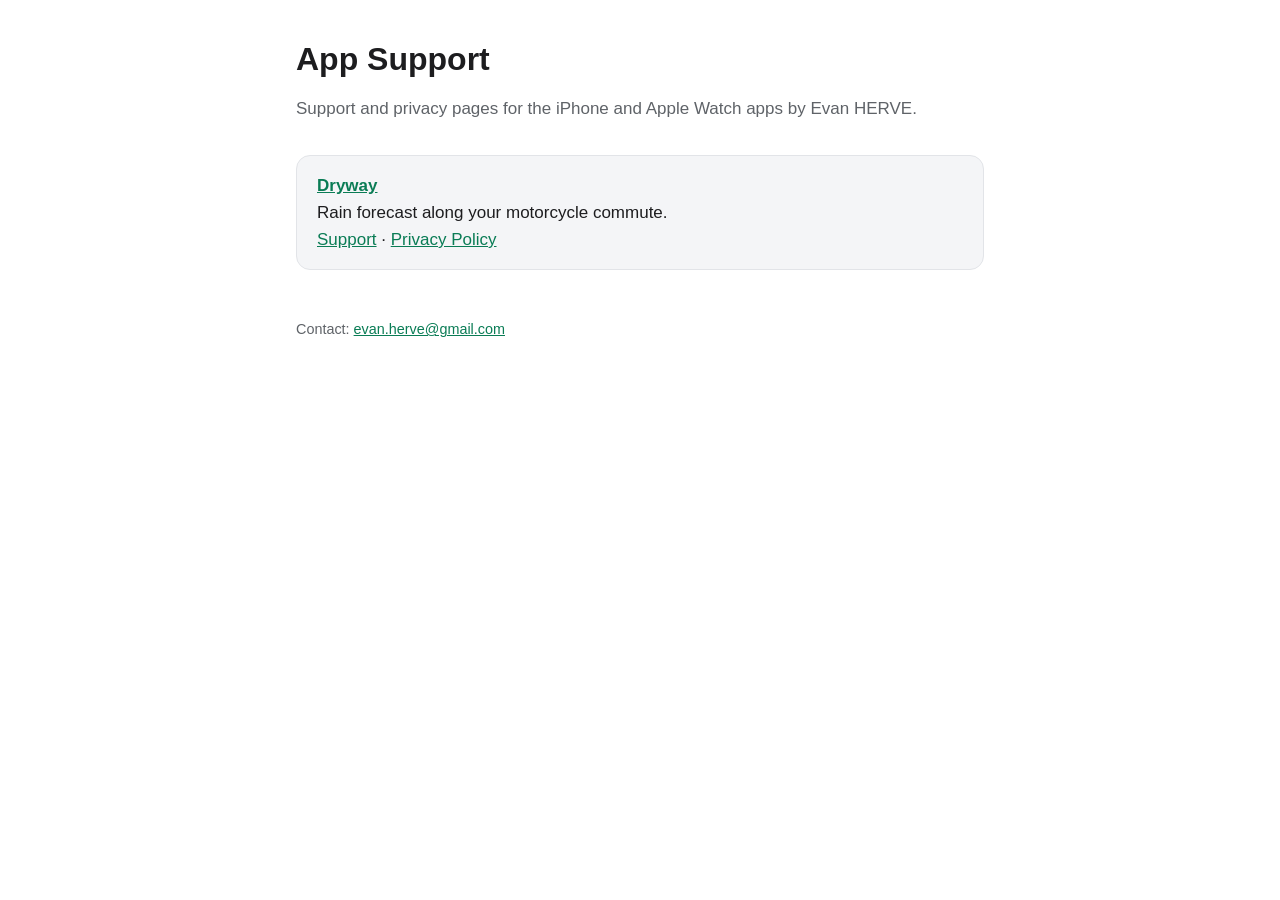
==== index.html @ 89f669a2 "Add support and privacy pages for Dryway" ====
<!doctype html>
<html lang="en">
<head>
  <meta charset="utf-8">
  <meta name="viewport" content="width=device-width, initial-scale=1">
  <title>App Support</title>
  <link rel="stylesheet" href="assets/style.css">
</head>
<body>
<main>
  <header>
    <h1>App Support</h1>
    <p class="muted">Support and privacy pages for the iPhone and Apple Watch apps by Evan HERVE.</p>
  </header>
  <ul class="apps">
    <li>
      <strong><a href="dryway/">Dryway</a></strong><br>
      Rain forecast along your motorcycle commute.<br>
      <a href="dryway/">Support</a> · <a href="dryway/privacy/">Privacy Policy</a>
    </li>
  </ul>
  <footer>Contact: <a href="mailto:evan.herve@gmail.com">evan.herve@gmail.com</a></footer>
</main>
</body>
</html>
---- assets/style.css ----
:root {
  --bg: #ffffff;
  --surface: #f4f5f7;
  --text: #1d1d1f;
  --muted: #5f6368;
  --accent: #0a7c55;
  --border: #e2e4e8;
  color-scheme: light dark;
}

@media (prefers-color-scheme: dark) {
  :root {
    --bg: #111214;
    --surface: #1c1d20;
    --text: #f2f2f4;
    --muted: #a3a6ad;
    --accent: #3ccf91;
    --border: #2c2e33;
  }
}

* {
  box-sizing: border-box;
}

body {
  margin: 0;
  background: var(--bg);
  color: var(--text);
  font: 17px/1.6 -apple-system, BlinkMacSystemFont, "Segoe UI", Roboto, Helvetica, Arial, sans-serif;
}

main {
  max-width: 720px;
  margin: 0 auto;
  padding: 40px 16px 64px;
}

header {
  margin-bottom: 32px;
}

h1 {
  font-size: 2rem;
  line-height: 1.2;
  margin: 0 0 8px;
}

h2 {
  font-size: 1.3rem;
  margin: 40px 0 8px;
}

h3 {
  font-size: 1.05rem;
  margin: 24px 0 4px;
}

p,
li {
  color: var(--text);
}

.muted {
  color: var(--muted);
}

a {
  color: var(--accent);
}

nav.lang {
  font-size: 0.95rem;
  margin-top: 8px;
}

.card {
  background: var(--surface);
  border: 1px solid var(--border);
  border-radius: 14px;
  padding: 16px 20px;
  margin: 16px 0;
}

ul.apps {
  list-style: none;
  padding: 0;
}

ul.apps li {
  background: var(--surface);
  border: 1px solid var(--border);
  border-radius: 14px;
  padding: 16px 20px;
  margin: 12px 0;
}

hr {
  border: 0;
  border-top: 1px solid var(--border);
  margin: 48px 0;
}

footer {
  margin-top: 48px;
  font-size: 0.9rem;
  color: var(--muted);
}
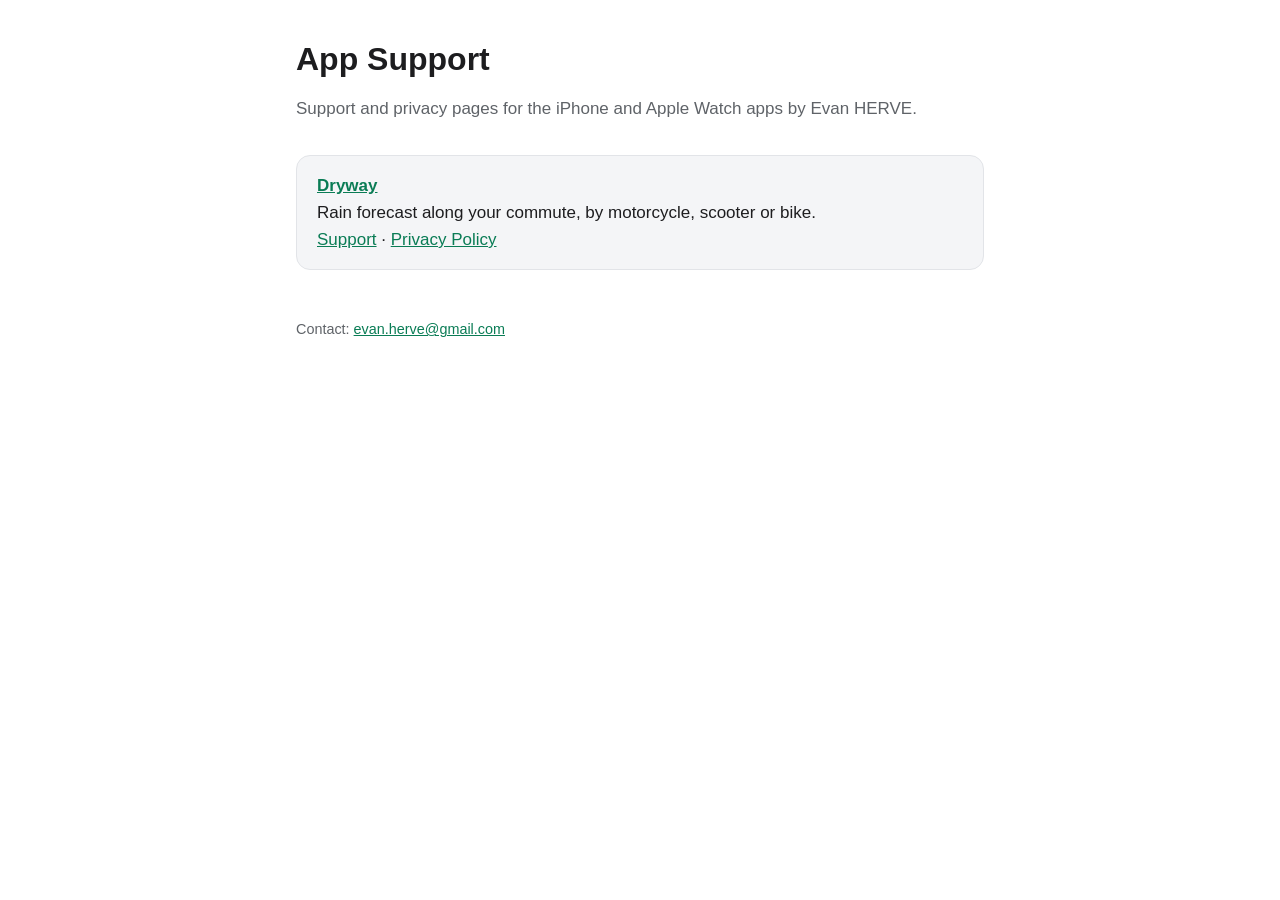
==== commit e6d7dba1: "Describe Dryway for every rider and its cycling routes" ====
--- a/index.html
+++ b/index.html
@@ -15,7 +15,7 @@
   <ul class="apps">
     <li>
       <strong><a href="dryway/">Dryway</a></strong><br>
-      Rain forecast along your motorcycle commute.<br>
+      Rain forecast along your commute, by motorcycle, scooter or bike.<br>
       <a href="dryway/">Support</a> · <a href="dryway/privacy/">Privacy Policy</a>
     </li>
   </ul>
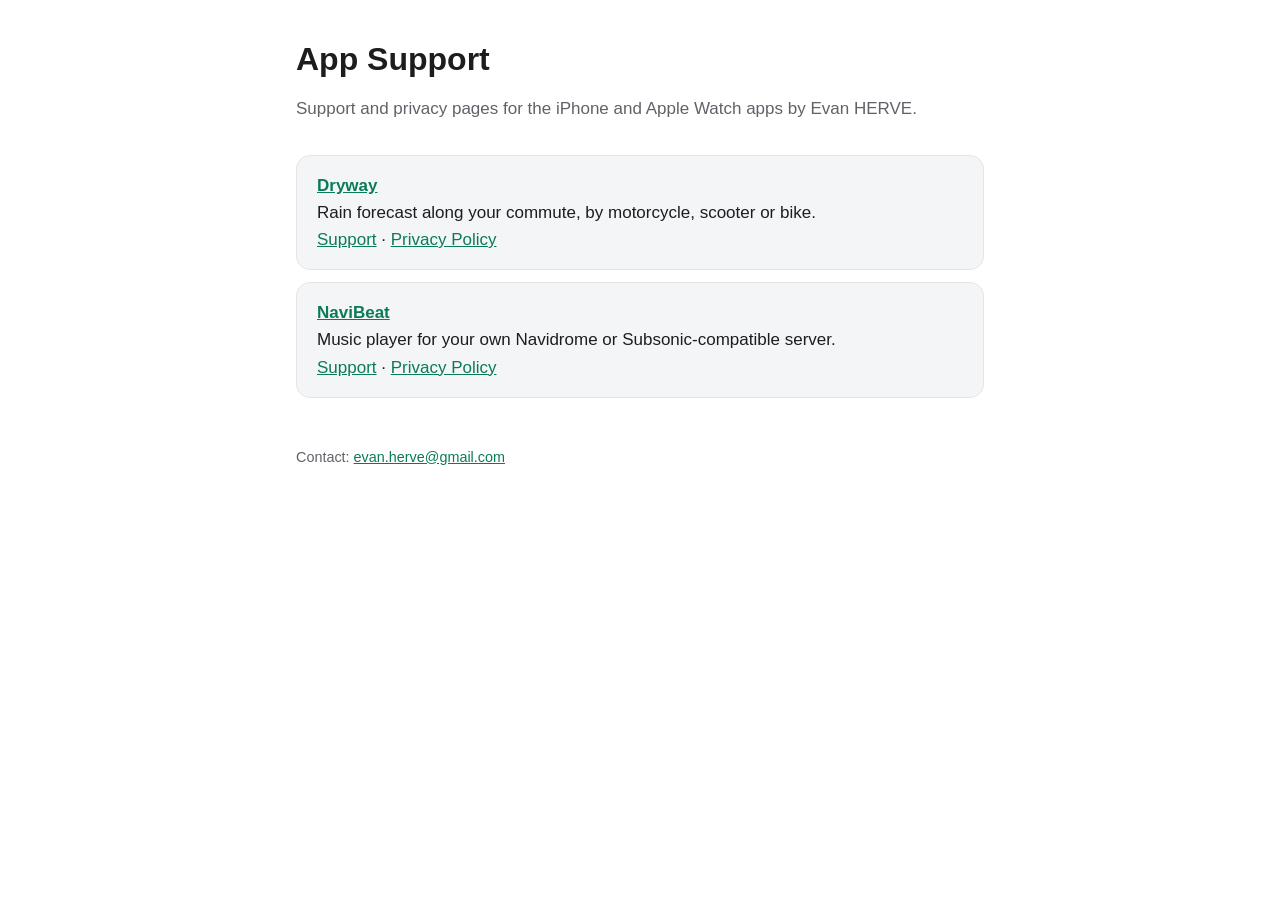
==== commit 8e5ac890: "Add support and privacy pages for NaviBeat" ====
--- a/index.html
+++ b/index.html
@@ -18,6 +18,11 @@
       Rain forecast along your commute, by motorcycle, scooter or bike.<br>
       <a href="dryway/">Support</a> · <a href="dryway/privacy/">Privacy Policy</a>
     </li>
+    <li>
+      <strong><a href="navibeat/">NaviBeat</a></strong><br>
+      Music player for your own Navidrome or Subsonic-compatible server.<br>
+      <a href="navibeat/">Support</a> · <a href="navibeat/privacy/">Privacy Policy</a>
+    </li>
   </ul>
   <footer>Contact: <a href="mailto:evan.herve@gmail.com">evan.herve@gmail.com</a></footer>
 </main>
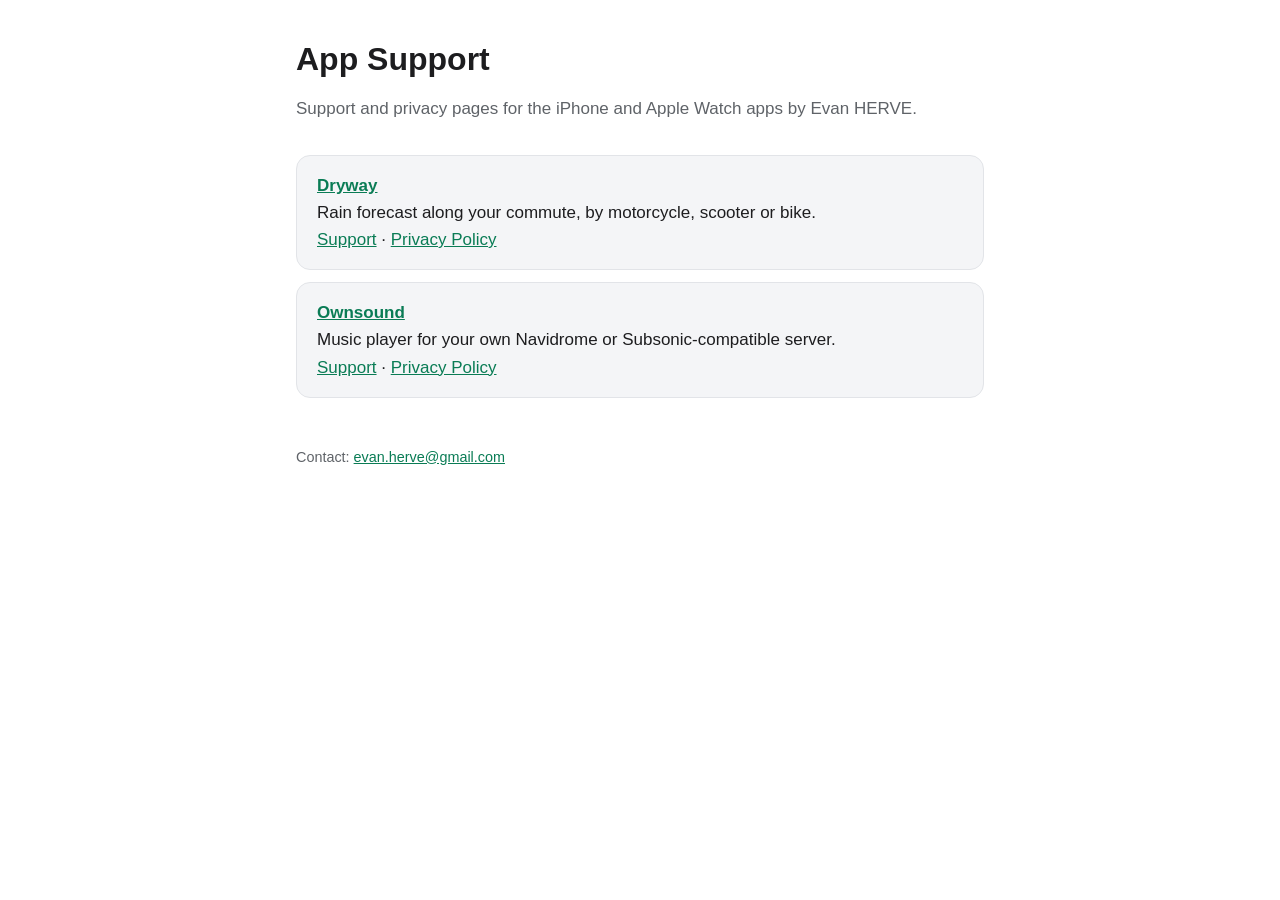
==== commit 76c8f33d: "Add Ownsound support and privacy pages, redirect NaviBeat pages" ====
--- a/index.html
+++ b/index.html
@@ -19,9 +19,9 @@
       <a href="dryway/">Support</a> · <a href="dryway/privacy/">Privacy Policy</a>
     </li>
     <li>
-      <strong><a href="navibeat/">NaviBeat</a></strong><br>
+      <strong><a href="ownsound/">Ownsound</a></strong><br>
       Music player for your own Navidrome or Subsonic-compatible server.<br>
-      <a href="navibeat/">Support</a> · <a href="navibeat/privacy/">Privacy Policy</a>
+      <a href="ownsound/">Support</a> · <a href="ownsound/privacy/">Privacy Policy</a>
     </li>
   </ul>
   <footer>Contact: <a href="mailto:evan.herve@gmail.com">evan.herve@gmail.com</a></footer>
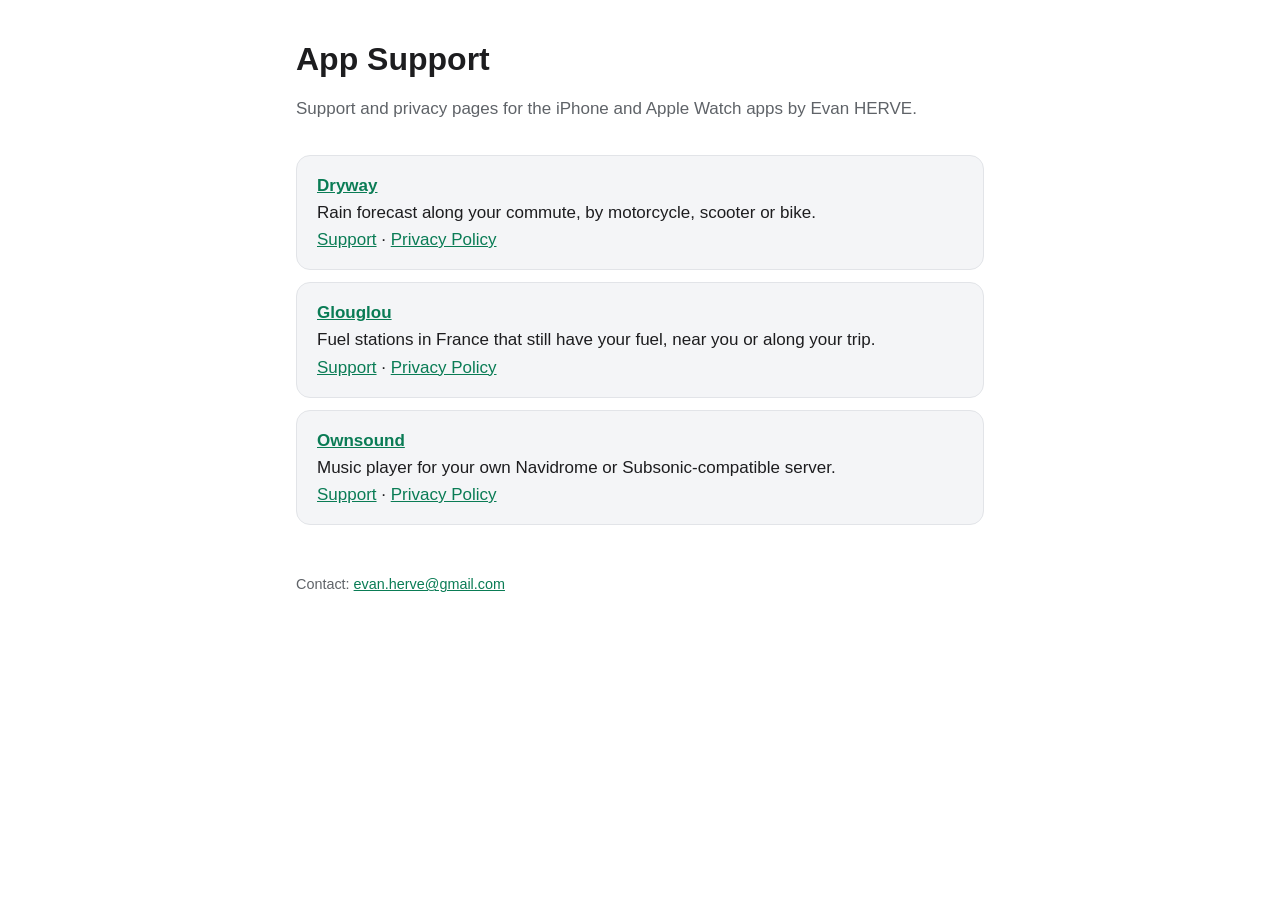
==== commit 7f72ccee: "Add Glouglou support and privacy pages" ====
--- a/index.html
+++ b/index.html
@@ -19,6 +19,11 @@
       <a href="dryway/">Support</a> · <a href="dryway/privacy/">Privacy Policy</a>
     </li>
     <li>
+      <strong><a href="glouglou/">Glouglou</a></strong><br>
+      Fuel stations in France that still have your fuel, near you or along your trip.<br>
+      <a href="glouglou/">Support</a> · <a href="glouglou/privacy/">Privacy Policy</a>
+    </li>
+    <li>
       <strong><a href="ownsound/">Ownsound</a></strong><br>
       Music player for your own Navidrome or Subsonic-compatible server.<br>
       <a href="ownsound/">Support</a> · <a href="ownsound/privacy/">Privacy Policy</a>
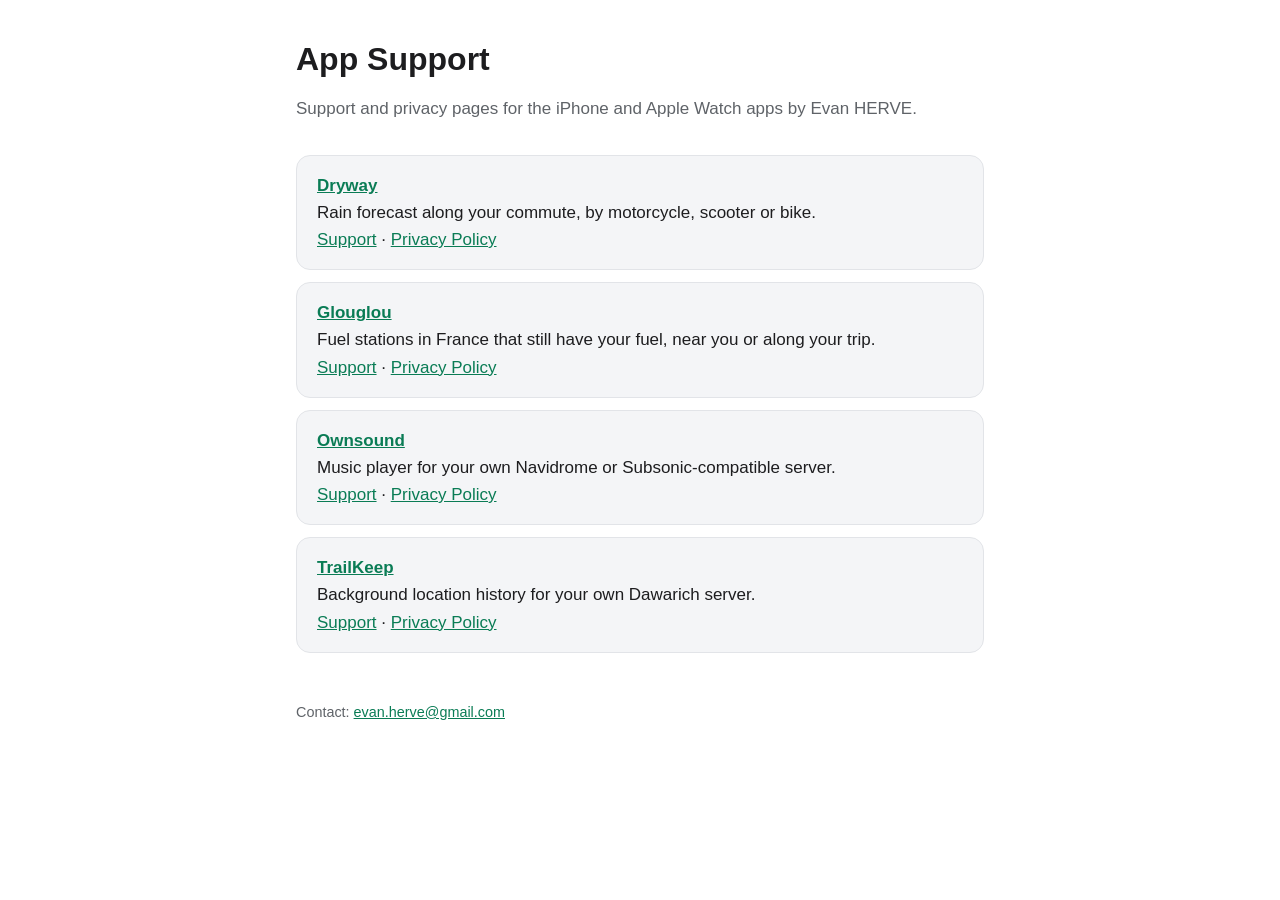
==== commit 948615d3: "Add TrailKeep support and privacy pages" ====
--- a/index.html
+++ b/index.html
@@ -28,6 +28,11 @@
       Music player for your own Navidrome or Subsonic-compatible server.<br>
       <a href="ownsound/">Support</a> · <a href="ownsound/privacy/">Privacy Policy</a>
     </li>
+    <li>
+      <strong><a href="trailkeep/">TrailKeep</a></strong><br>
+      Background location history for your own Dawarich server.<br>
+      <a href="trailkeep/">Support</a> · <a href="trailkeep/privacy/">Privacy Policy</a>
+    </li>
   </ul>
   <footer>Contact: <a href="mailto:evan.herve@gmail.com">evan.herve@gmail.com</a></footer>
 </main>
